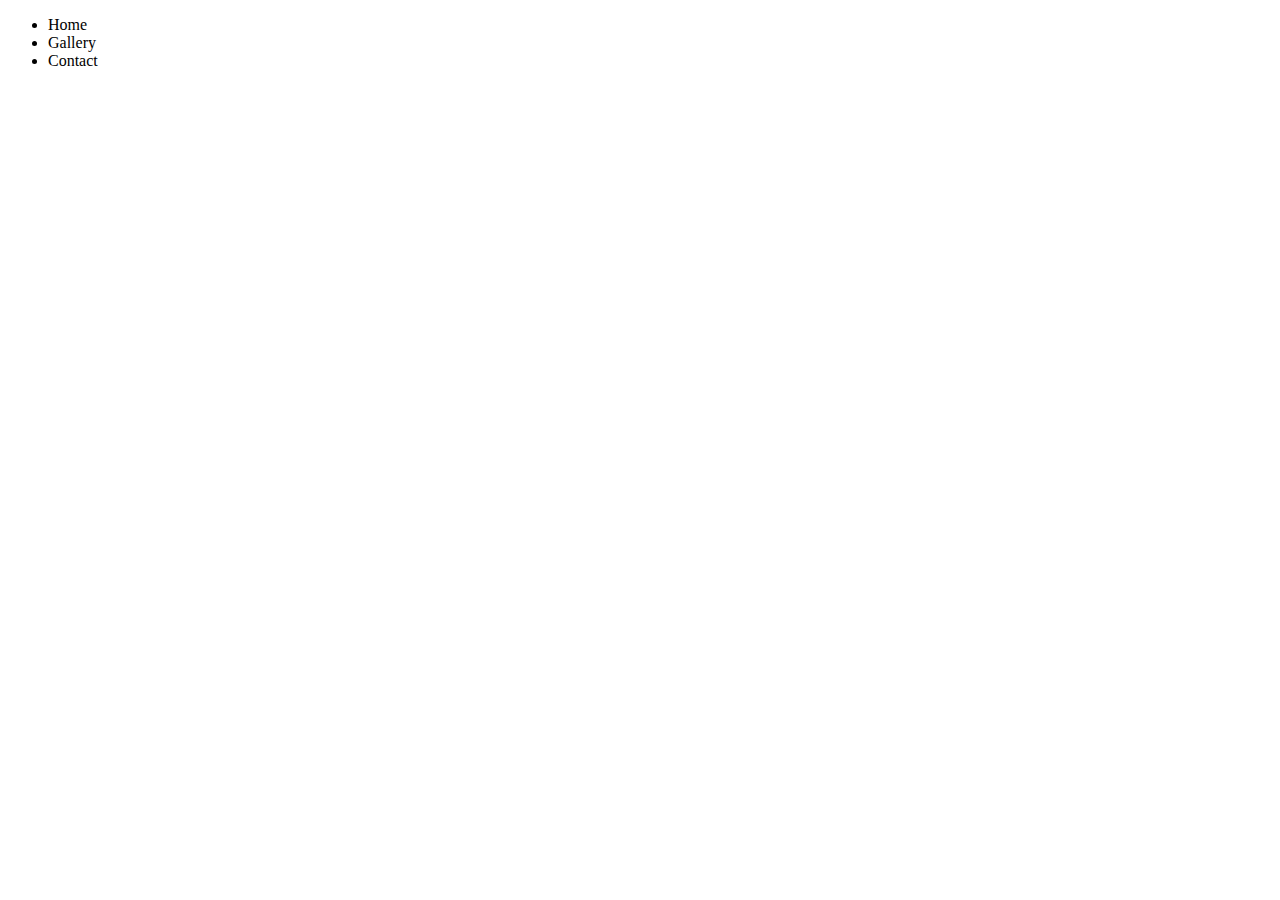
==== index.html @ c3cf1cb2 "added basic structure to html pages" ====
<!DOCTYPE html>
<html lang="en">
<head>
    <meta charset="UTF-8">
    <meta name="viewport" content="width=device-width, initial-scale=1.0">
    <title>Document</title>
</head>
<body>
    <header>
        <nav>
            <ul>
                <li>Home</li>
                <li>Gallery</li>
                <li>Contact</li>
            </ul>
        </nav>
    </header>
    <section>

    </section>
    <section>

    </section>
    <footer></footer>
</body>
</html>
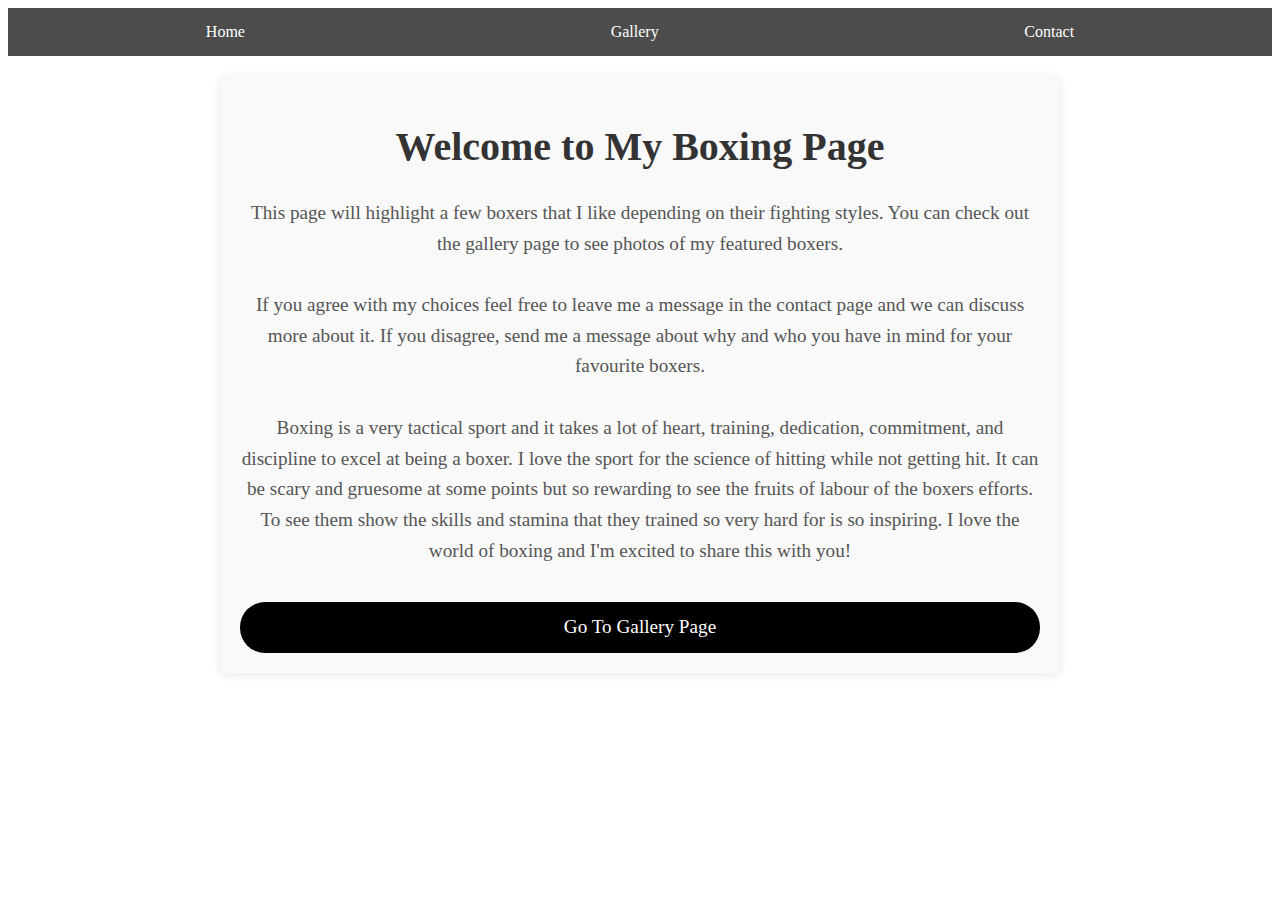
==== commit 9dbeebad: "added content to html pages and css pages" ====
--- a/index.html
+++ b/index.html
@@ -4,19 +4,33 @@
     <meta charset="UTF-8">
     <meta name="viewport" content="width=device-width, initial-scale=1.0">
     <title>Document</title>
+    <link rel="stylesheet" href="css/main.css">
 </head>
 <body>
     <header>
         <nav>
             <ul>
-                <li>Home</li>
-                <li>Gallery</li>
-                <li>Contact</li>
+                <a href="index.html"><li>Home</li></a>
+                <a href="pages/gallery.html"><li>Gallery</li></a>
+                <a href="pages/contact.html"><li>Contact</li></a>
             </ul>
         </nav>
     </header>
-    <section>
-
+    <section class="landing-page">
+        <h1>Welcome to My Boxing Page</h1>
+        <br>
+        <p>This page will highlight a few boxers that I like depending on their fighting styles. You can check out the gallery page to see photos of my featured boxers.
+            <br>
+            <br>
+            If you agree with my choices feel free to leave me a message in the contact page and we can discuss more about it. If you disagree, send me a message about why and who you have in mind for your favourite boxers.
+            <br>
+            <br>
+            Boxing is a very tactical sport and it takes a lot of heart, training, dedication, commitment, and discipline to excel at being a boxer. I love the sport for the science of hitting while not getting hit.
+            It can be scary and gruesome at some points but so rewarding to see the fruits of labour of the boxers efforts. To see them show the skills and stamina that they trained so very hard for is so inspiring. I love the world of boxing and I'm excited to share this with you!
+        </p>
+        <br>
+        <br>
+        <a href="pages/gallery.html"><p class="button">Go To Gallery Page</p></a>
     </section>
     <section>
 
--- a/css/main.css
+++ b/css/main.css
@@ -0,0 +1,73 @@
+header {
+    position: sticky;
+    top: 0;
+    z-index: 1000;
+}
+
+nav {
+    background-color: rgba(0, 0, 0, 0.7);
+    padding: 15px;
+}
+
+ul {
+    list-style: none;
+    padding: 0;
+    margin: 0;
+    display: flex;
+    justify-content: space-around;
+}
+
+a {
+    text-decoration: none;
+}
+
+li {
+    color: white;
+    cursor: pointer;
+}
+
+li:hover {
+    color: black;
+}
+
+.landing-page {
+    padding: 20px;
+    background-color: #f9f9f9;
+    border-radius: 8px;
+    max-width: 800px;
+    margin: 20px auto;
+    box-shadow: 0 2px 10px rgba(0, 0, 0, 0.1);
+}
+
+h1 {
+    font-size: 2.5em;
+    color: #333;
+    margin-bottom: 10px;
+    text-align: center;
+}
+
+p {
+    font-size: 1.2em;
+    line-height: 1.6;
+    color: #555;
+    margin: 0;
+    text-align: center;
+}
+
+.button {
+    display: flex; /* Allows padding and margins */
+    padding: 10px 20px; /* Padding for the button */
+    background-color: black; /* Black background */
+    color: white; /* White text */
+    text-align: center; /* Center the text */
+    text-decoration: none; /* Remove underline from links */
+    border-radius: 25px; /* Rounded corners */
+    transition: background-color 0.3s, color 0.3s; /* Smooth transition */
+    justify-content: center;
+}
+
+.button:hover {
+    background-color: darkgray; /* White background on hover */
+    color: black; /* Black text on hover */
+    cursor: pointer; /* Change cursor to pointer */
+}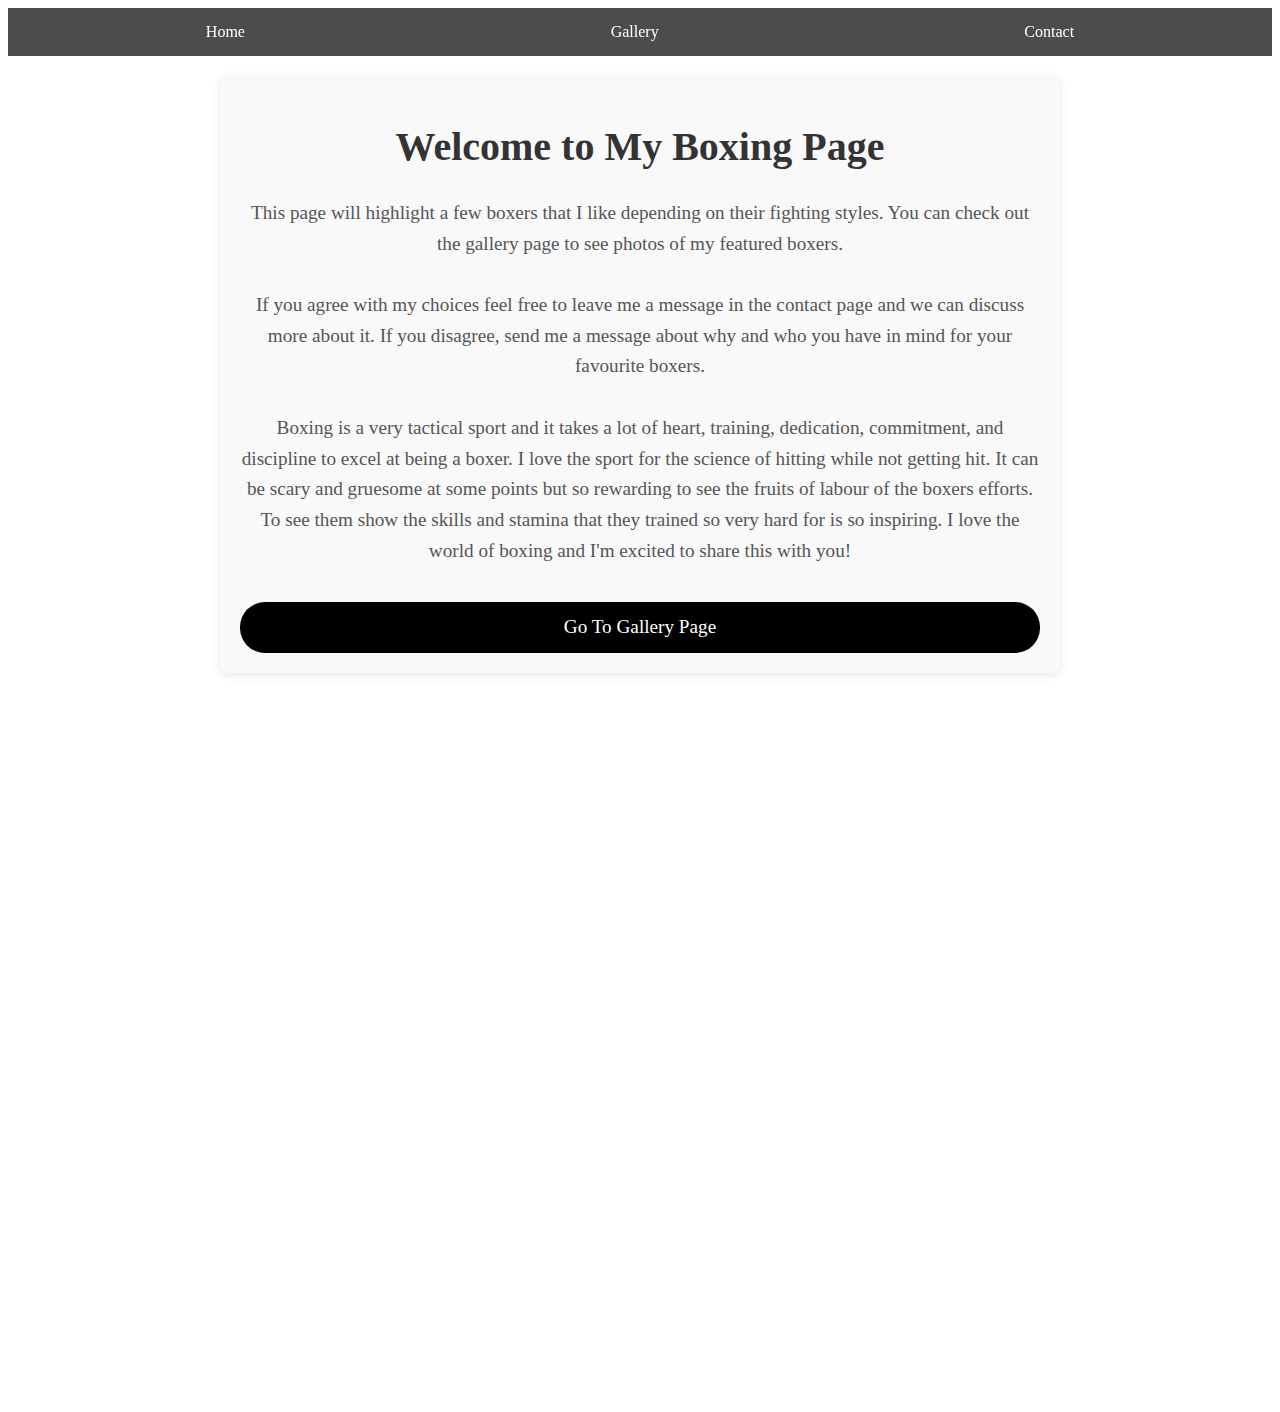
==== commit fb17a99c: "fixed some accessibility for html pages and some css" ====
--- a/index.html
+++ b/index.html
@@ -33,7 +33,9 @@
         <a href="pages/gallery.html"><p class="button">Go To Gallery Page</p></a>
     </section>
     <section>
-
+        <div class="video-container">
+            <iframe width="560" height="315" src="https://www.youtube.com/embed/aJ-AUIkBX_Y?si=9YmoUQz6FXxYKUNh" title="YouTube video player" frameborder="0" allow="accelerometer; autoplay; clipboard-write; encrypted-media; gyroscope; picture-in-picture; web-share" referrerpolicy="strict-origin-when-cross-origin" allowfullscreen></iframe>
+        </div>        
     </section>
     <footer></footer>
 </body>
--- a/css/main.css
+++ b/css/main.css
@@ -1,3 +1,4 @@
+/* Desktop */
 header {
     position: sticky;
     top: 0;
@@ -15,6 +16,7 @@
     margin: 0;
     display: flex;
     justify-content: space-around;
+    flex-wrap: wrap;
 }
 
 a {
@@ -24,6 +26,8 @@
 li {
     color: white;
     cursor: pointer;
+    flex: 1;
+    text-align: center;
 }
 
 li:hover {
@@ -55,19 +59,69 @@
 }
 
 .button {
-    display: flex; /* Allows padding and margins */
-    padding: 10px 20px; /* Padding for the button */
-    background-color: black; /* Black background */
-    color: white; /* White text */
-    text-align: center; /* Center the text */
-    text-decoration: none; /* Remove underline from links */
-    border-radius: 25px; /* Rounded corners */
-    transition: background-color 0.3s, color 0.3s; /* Smooth transition */
+    display: flex; 
+    padding: 10px 20px; 
+    background-color: black; 
+    color: white; 
+    text-align: center; 
+    text-decoration: none; 
+    border-radius: 25px; 
+    transition: background-color 0.3s, color 0.3s; 
     justify-content: center;
 }
 
 .button:hover {
-    background-color: darkgray; /* White background on hover */
-    color: black; /* Black text on hover */
-    cursor: pointer; /* Change cursor to pointer */
+    background-color: darkgray; 
+    color: black; 
+    cursor: pointer; 
+}
+
+/* Tablet */
+@media (max-width: 768px) {
+    ul {
+        flex-direction: column;
+    }
+
+    h1 {
+        font-size: 2em;
+    }
+
+    p {
+        font-size: 1em;
+    }
+
+    .button {
+        padding: 10px;
+        font-size: 1em;
+    }
+}
+
+/* Mobile */
+@media (max-width: 480px) {
+    h1 {
+        font-size: 1.5em;
+    }
+
+    p {
+        font-size: 0.9em;
+    }
+
+    .button {
+        width: 100%;
+    }
+}
+
+.video-container {
+    position: relative;
+    padding-bottom: 56.25%;
+    height: 0;
+    overflow: hidden;
+    max-width: 100%;
+}
+.video-container iframe {
+    position: absolute;
+    top: 0;
+    left: 0;
+    width: 100%;
+    height: 100%;
 }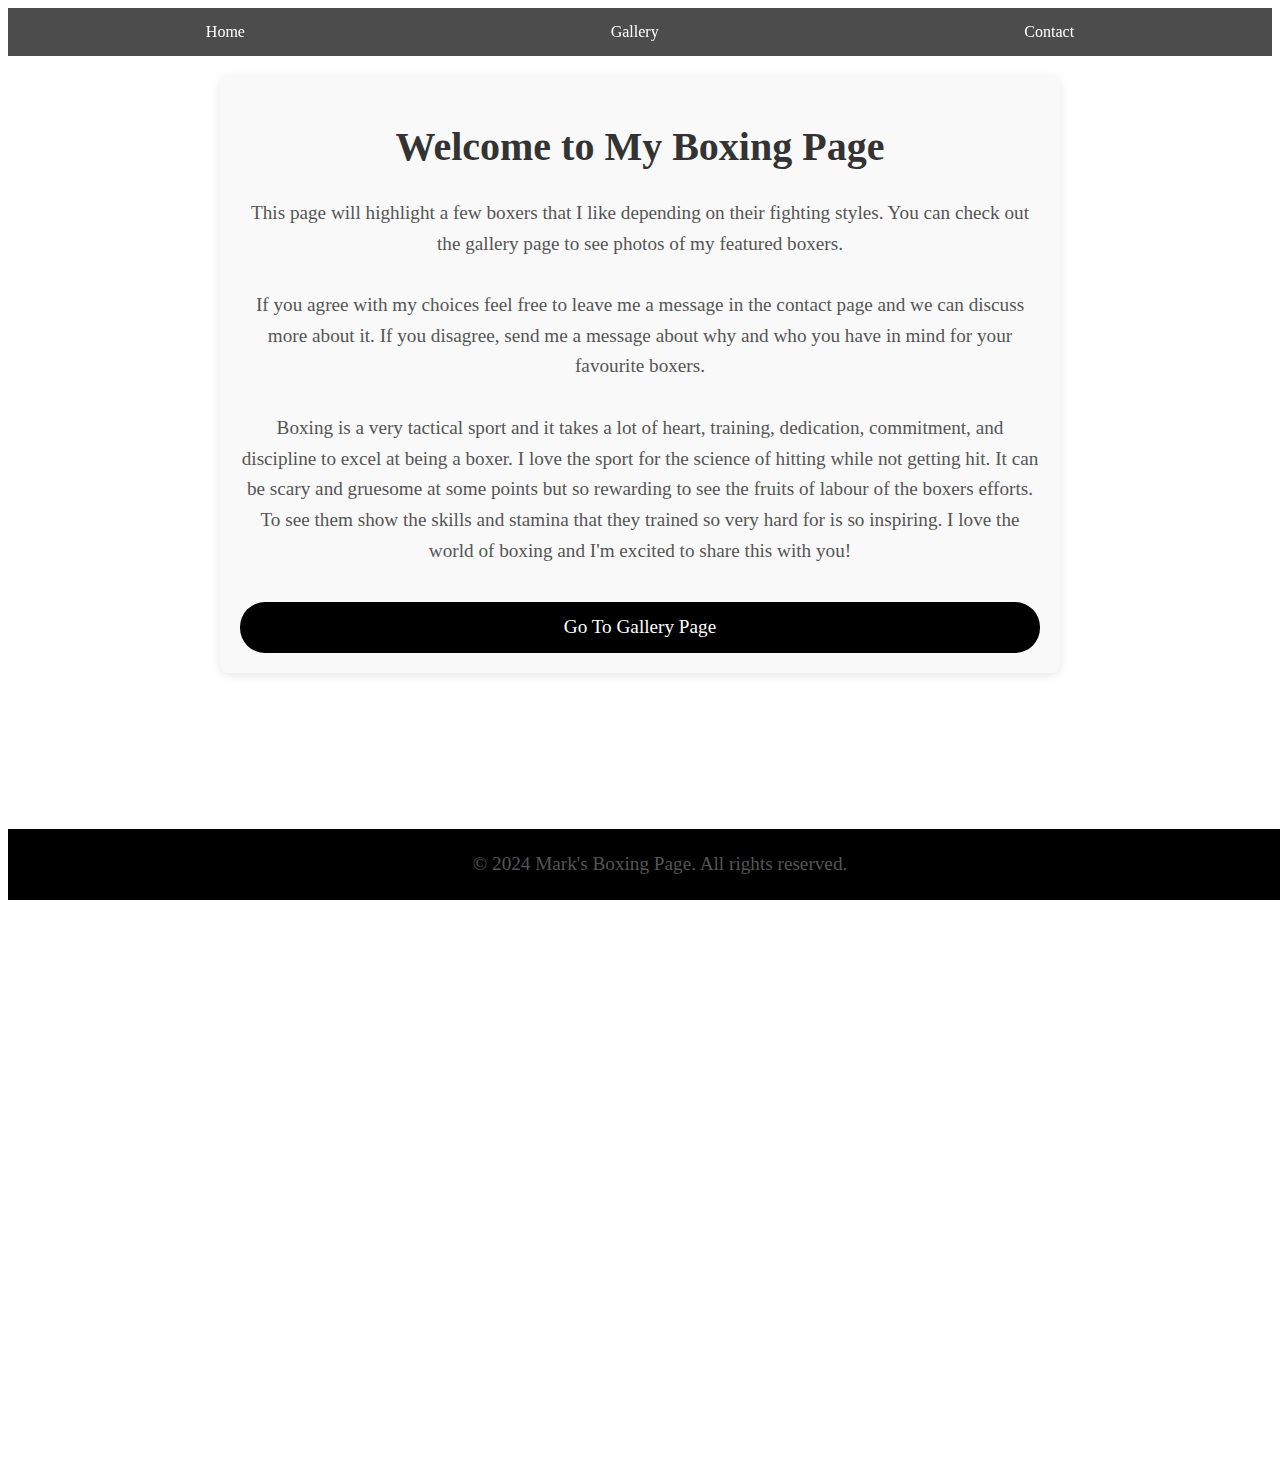
==== commit 187b557b: "added stucky footer" ====
--- a/index.html
+++ b/index.html
@@ -37,6 +37,9 @@
             <iframe width="560" height="315" src="https://www.youtube.com/embed/aJ-AUIkBX_Y?si=9YmoUQz6FXxYKUNh" title="YouTube video player" frameborder="0" allow="accelerometer; autoplay; clipboard-write; encrypted-media; gyroscope; picture-in-picture; web-share" referrerpolicy="strict-origin-when-cross-origin" allowfullscreen></iframe>
         </div>        
     </section>
-    <footer></footer>
+    <footer class="sticky-footer">
+        <p>© 2024 Mark's Boxing Page. All rights reserved.</p>
+    </footer>
+    
 </body>
 </html>--- a/css/main.css
+++ b/css/main.css
@@ -1,4 +1,8 @@
 /* Desktop */
+body {
+    font-family: 'Times New Roman', Times, serif;
+}
+
 header {
     position: sticky;
     top: 0;
@@ -124,4 +128,15 @@
     left: 0;
     width: 100%;
     height: 100%;
-}+}
+
+.sticky-footer {
+    background-color: black;
+    color: white;
+    text-align: center;
+    padding: 20px;
+    position: sticky;
+    bottom: 0;
+    width: 100%;
+    z-index: 1000;
+}
